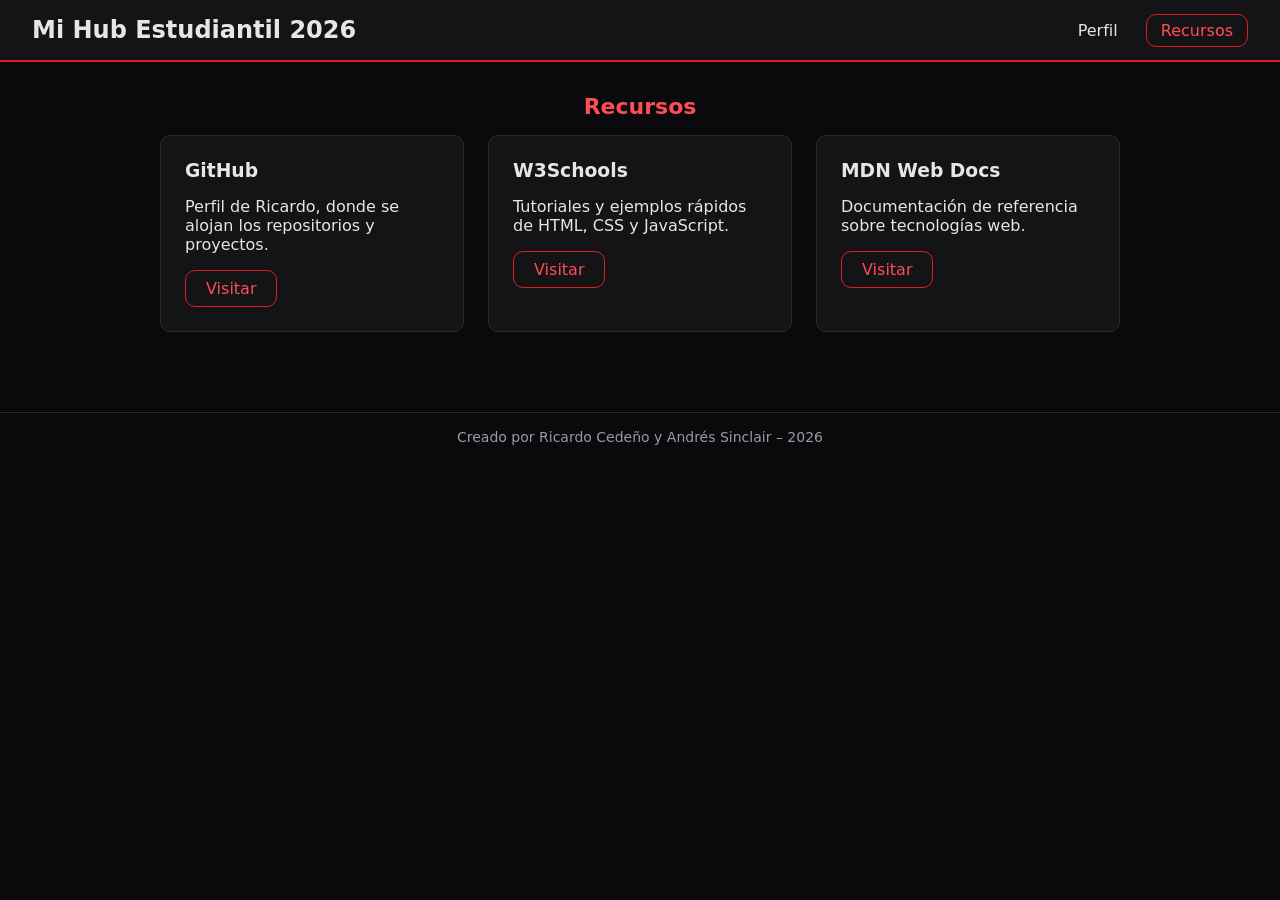
==== recursos.html @ eb227351 "Crea recursos.html con tarjetas de enlaces" ====
<!DOCTYPE html>
<html lang="es">
<head>
  <meta charset="UTF-8">
  <meta name="viewport" content="width=device-width, initial-scale=1.0">
  <title>Mi Hub Estudiantil 2026 | Recursos</title>
  <link rel="stylesheet" href="css/estilos.css">
</head>
<body>

  <!-- Encabezado y navegación -->
  <header class="encabezado">
    <h1>Mi Hub Estudiantil 2026</h1>
    <nav>
      <a href="index.html">Perfil</a>
      <a href="recursos.html" class="activo">Recursos</a>
    </nav>
  </header>

  <main class="contenedor">

    <!-- Sección Recursos: enlaces externos en tarjetas -->
    <section id="recursos">
      <h2 class="texto-centrado">Recursos</h2>

      <div class="tarjetas tres">
        <article class="tarjeta">
          <h3>GitHub</h3>
          <p>Perfil de Ricardo, donde se alojan los repositorios y proyectos.</p>
          <a href="https://github.com/kantlaw" class="boton">Visitar</a>
        </article>

        <article class="tarjeta">
          <h3>W3Schools</h3>
          <p>Tutoriales y ejemplos rápidos de HTML, CSS y JavaScript.</p>
          <a href="https://www.w3schools.com/" class="boton">Visitar</a>
        </article>

        <article class="tarjeta">
          <h3>MDN Web Docs</h3>
          <p>Documentación de referencia sobre tecnologías web.</p>
          <a href="https://developer.mozilla.org/es/" class="boton">Visitar</a>
        </article>
      </div>
    </section>

  </main>

  <!-- Pie de página -->
  <footer class="pie texto-centrado">
    <p>Creado por Ricardo Cedeño y Andrés Sinclair – 2026</p>
  </footer>

</body>
</html>
---- css/estilos.css ----
/* ===== Variables (colores y tamaños base) ===== */
:root {
  --color-fondo: #0a0a0c;
  --color-superficie: #141417;
  --color-borde: #2a2a30;
  --color-texto: #e6e6e9;
  --color-texto-suave: #9a9aa3;
  --color-acento: #e01b24;
  --color-acento-claro: #ff4d55;
  --color-sombra: #6e0d12;

  --fuente-base: system-ui, -apple-system, "Segoe UI", Roboto, Arial, sans-serif;
  --tamano-base: 16px;
  --radio: 10px;
  --ancho-maximo: 960px;
}

/* ===== Base ===== */
body {
  margin: 0;
  background-color: var(--color-fondo);
  color: var(--color-texto);
  font-family: var(--fuente-base);
  font-size: var(--tamano-base);
}

h1, h2, h3, h4 {
  margin: 0 0 16px;
}

h2 {
  color: var(--color-acento-claro);
  font-size: 22px;
}

h4 {
  margin-top: 16px;
  color: var(--color-texto-suave);
  font-size: 14px;
}

p {
  margin: 0 0 16px;
}

section {
  margin-bottom: 48px;
}

/* ===== Clases utilitarias ===== */
.texto-centrado {
  text-align: center;
}

.contenedor {
  max-width: var(--ancho-maximo);
  margin: 0 auto;
  padding: 32px 16px;
}

/* ===== Encabezado y navegación ===== */
.encabezado {
  display: flex;
  justify-content: space-between;
  align-items: center;
  padding: 16px 32px;
  background-color: var(--color-superficie);
  border-bottom: 2px solid var(--color-acento);
}

.encabezado h1 {
  margin: 0;
  font-size: 24px;
}

nav a {
  margin-left: 8px;
  padding: 6px 14px;
  color: var(--color-texto);
  text-decoration: none;
  border: 1px solid var(--color-superficie);
  border-radius: var(--radio);
}

nav a:hover,
nav a.activo {
  color: var(--color-acento-claro);
  border-color: var(--color-acento);
}

/* ===== Tarjetas (Grid) ===== */
.tarjetas {
  display: grid;
  grid-template-columns: 1fr 1fr;
  gap: 24px;
}

.tarjetas.tres {
  grid-template-columns: 1fr 1fr 1fr;
}

.tarjeta {
  padding: 24px;
  background-color: var(--color-superficie);
  border: 1px solid var(--color-borde);
  border-radius: var(--radio);
}

.tarjeta:hover {
  border-color: var(--color-acento);
}

/* ===== Perfil ===== */
.perfil {
  text-align: center;
}

.perfil ul {
  display: inline-block;
  margin: 0;
  text-align: left;
}

.avatar {
  width: 140px;
  height: 140px;
  margin-bottom: 16px;
  border: 2px solid var(--color-acento);
  border-radius: 50%;
  box-shadow: 0 0 18px var(--color-sombra);
}

/* ===== Tarjeta destacada: Meta del semestre ===== */
.meta {
  padding: 32px;
  background-color: var(--color-superficie);
  border: 2px solid var(--color-acento);
  border-radius: var(--radio);
  box-shadow: 0 0 25px var(--color-sombra);
}

.meta p {
  margin: 0;
  font-size: 18px;
}

/* ===== Enlaces y botones ===== */
.boton {
  display: inline-block;
  padding: 8px 20px;
  background-color: var(--color-superficie);
  color: var(--color-acento-claro);
  font-family: var(--fuente-base);
  font-size: 16px;
  text-decoration: none;
  border: 1px solid var(--color-acento);
  border-radius: var(--radio);
}

.boton:hover {
  background-color: var(--color-acento);
  color: #ffffff;
}

/* ===== Pie de página ===== */
.pie {
  padding: 16px;
  color: var(--color-texto-suave);
  font-size: 14px;
  border-top: 1px solid var(--color-borde);
}

.pie p {
  margin: 0;
}
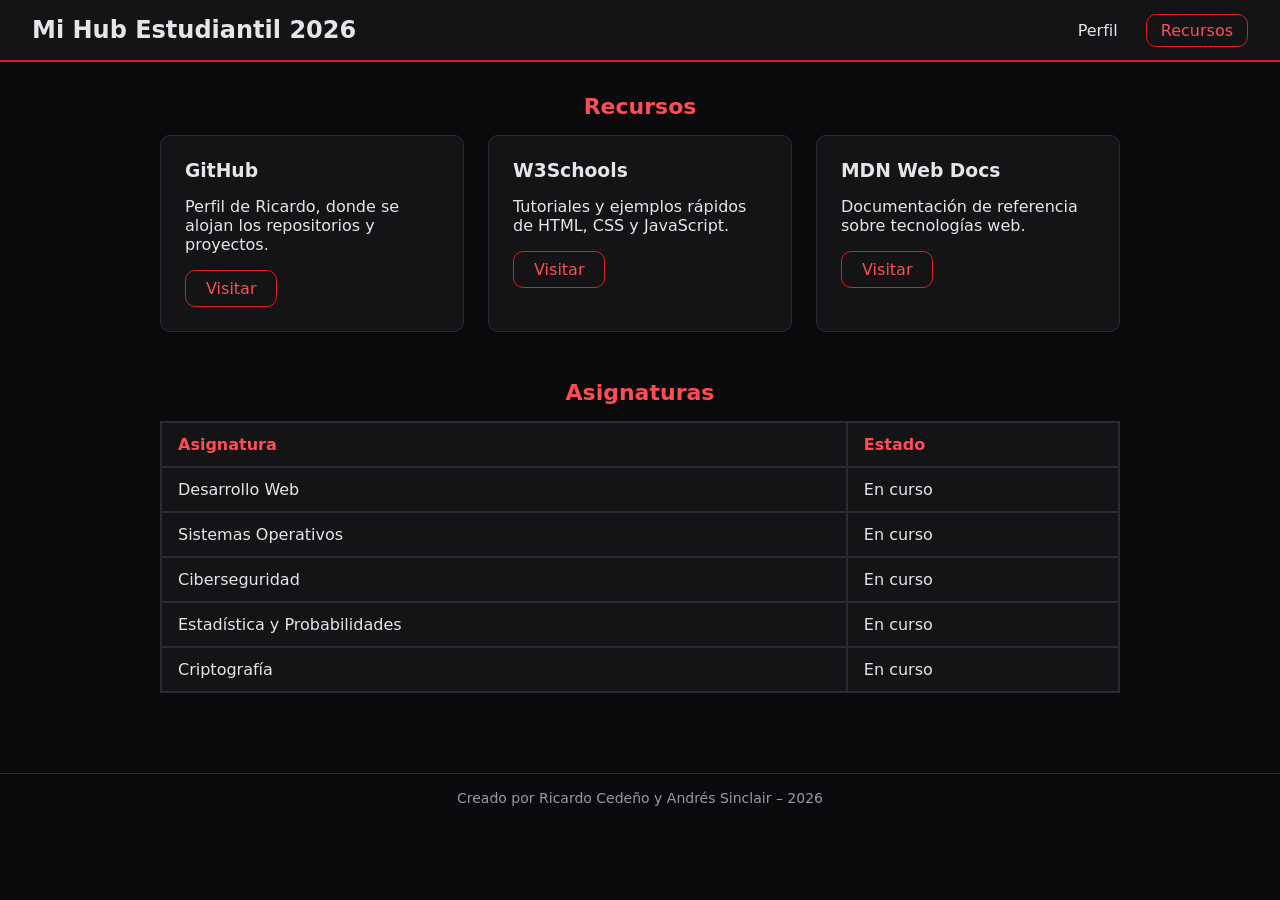
==== commit 070d900f: "Agrega tabla de asignaturas" ====
--- a/recursos.html
+++ b/recursos.html
@@ -44,6 +44,42 @@
       </div>
     </section>
 
+    <!-- Tabla de asignaturas -->
+    <section id="asignaturas">
+      <h2 class="texto-centrado">Asignaturas</h2>
+
+      <table>
+        <thead>
+          <tr>
+            <th>Asignatura</th>
+            <th>Estado</th>
+          </tr>
+        </thead>
+        <tbody>
+          <tr>
+            <td>Desarrollo Web</td>
+            <td>En curso</td>
+          </tr>
+          <tr>
+            <td>Sistemas Operativos</td>
+            <td>En curso</td>
+          </tr>
+          <tr>
+            <td>Ciberseguridad</td>
+            <td>En curso</td>
+          </tr>
+          <tr>
+            <td>Estadística y Probabilidades</td>
+            <td>En curso</td>
+          </tr>
+          <tr>
+            <td>Criptografía</td>
+            <td>En curso</td>
+          </tr>
+        </tbody>
+      </table>
+    </section>
+
   </main>
 
   <!-- Pie de página -->
--- a/css/estilos.css
+++ b/css/estilos.css
@@ -162,6 +162,27 @@
   color: #ffffff;
 }
 
+/* ===== Tabla ===== */
+table {
+  width: 100%;
+  background-color: var(--color-borde);
+}
+
+th,
+td {
+  padding: 12px 16px;
+  text-align: left;
+  background-color: var(--color-superficie);
+}
+
+th {
+  color: var(--color-acento-claro);
+}
+
+tbody tr:hover td {
+  background-color: #1c1c21;
+}
+
 /* ===== Pie de página ===== */
 .pie {
   padding: 16px;
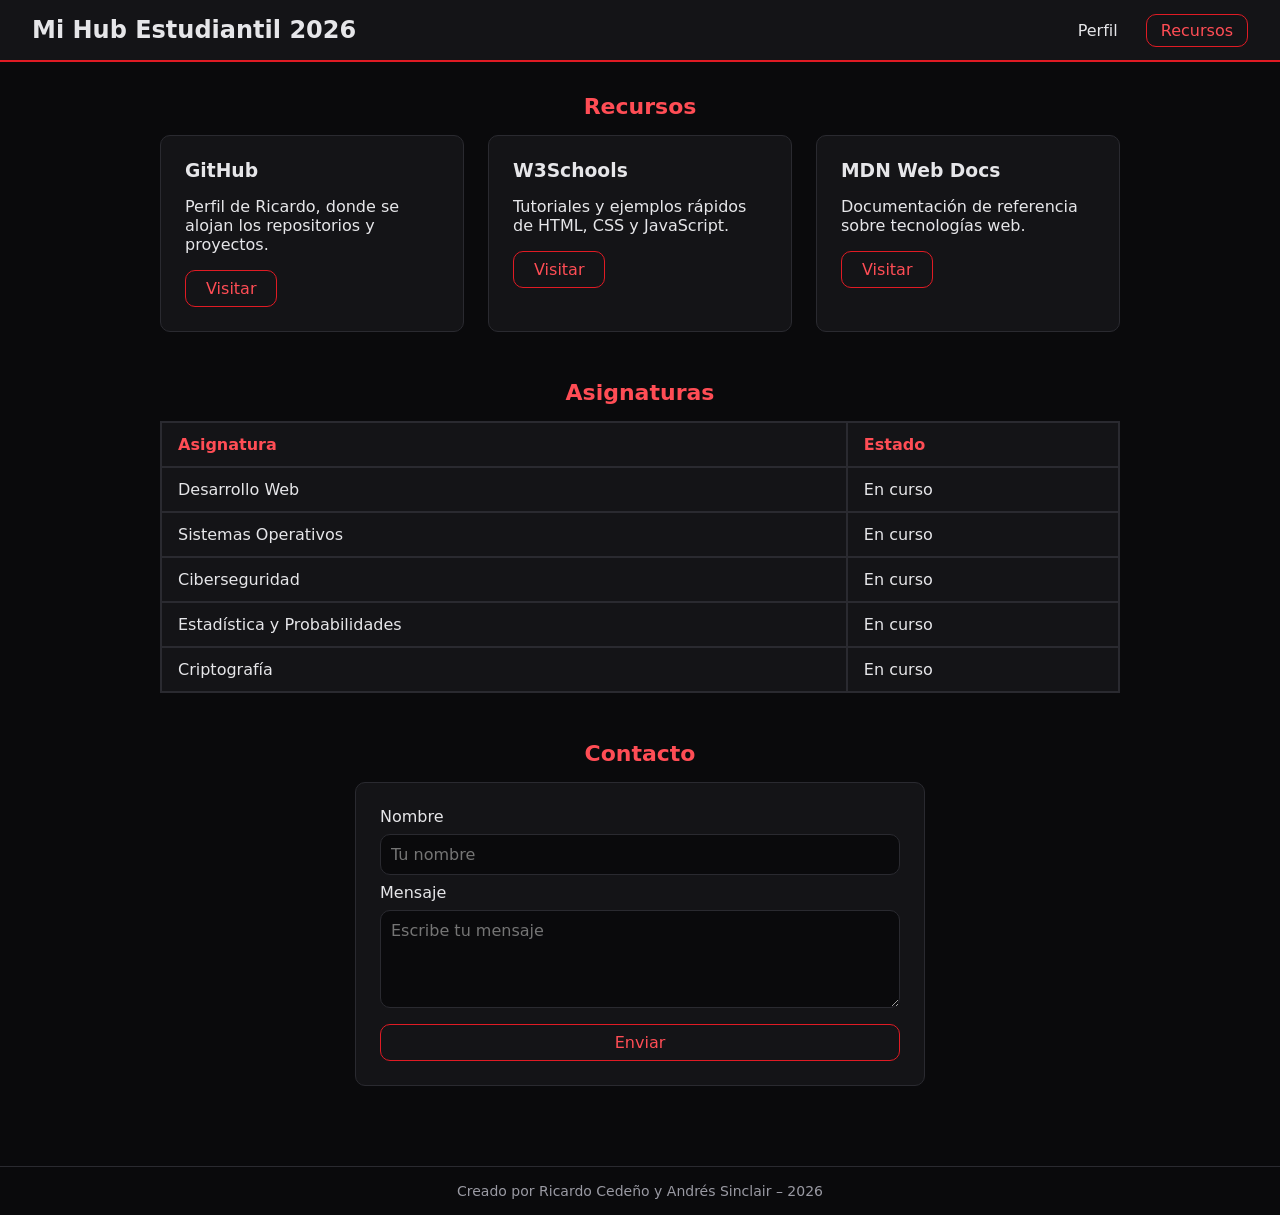
==== commit a0bbfaac: "Agrega formulario de contacto y media query" ====
--- a/recursos.html
+++ b/recursos.html
@@ -80,6 +80,21 @@
       </table>
     </section>
 
+    <!-- Mini formulario (solo maquetado, sin backend) -->
+    <section id="contacto">
+      <h2 class="texto-centrado">Contacto</h2>
+
+      <form class="tarjeta formulario">
+        <label for="nombre">Nombre</label>
+        <input type="text" id="nombre" name="nombre" placeholder="Tu nombre">
+
+        <label for="mensaje">Mensaje</label>
+        <textarea id="mensaje" name="mensaje" rows="4" placeholder="Escribe tu mensaje"></textarea>
+
+        <button type="button" class="boton">Enviar</button>
+      </form>
+    </section>
+
   </main>
 
   <!-- Pie de página -->
--- a/css/estilos.css
+++ b/css/estilos.css
@@ -183,6 +183,30 @@
   background-color: #1c1c21;
 }
 
+/* ===== Formulario ===== */
+.formulario {
+  display: flex;
+  flex-direction: column;
+  gap: 8px;
+  max-width: 520px;
+  margin: 0 auto;
+}
+
+.formulario input,
+.formulario textarea {
+  padding: 10px;
+  background-color: var(--color-fondo);
+  color: var(--color-texto);
+  font-family: var(--fuente-base);
+  font-size: 16px;
+  border: 1px solid var(--color-borde);
+  border-radius: var(--radio);
+}
+
+.formulario .boton {
+  margin-top: 8px;
+}
+
 /* ===== Pie de página ===== */
 .pie {
   padding: 16px;
@@ -194,3 +218,15 @@
 .pie p {
   margin: 0;
 }
+
+/* ===== Responsivo: tarjetas a una columna ===== */
+@media (max-width: 600px) {
+  .tarjetas,
+  .tarjetas.tres {
+    grid-template-columns: 1fr;
+  }
+
+  .encabezado {
+    flex-direction: column;
+  }
+}
